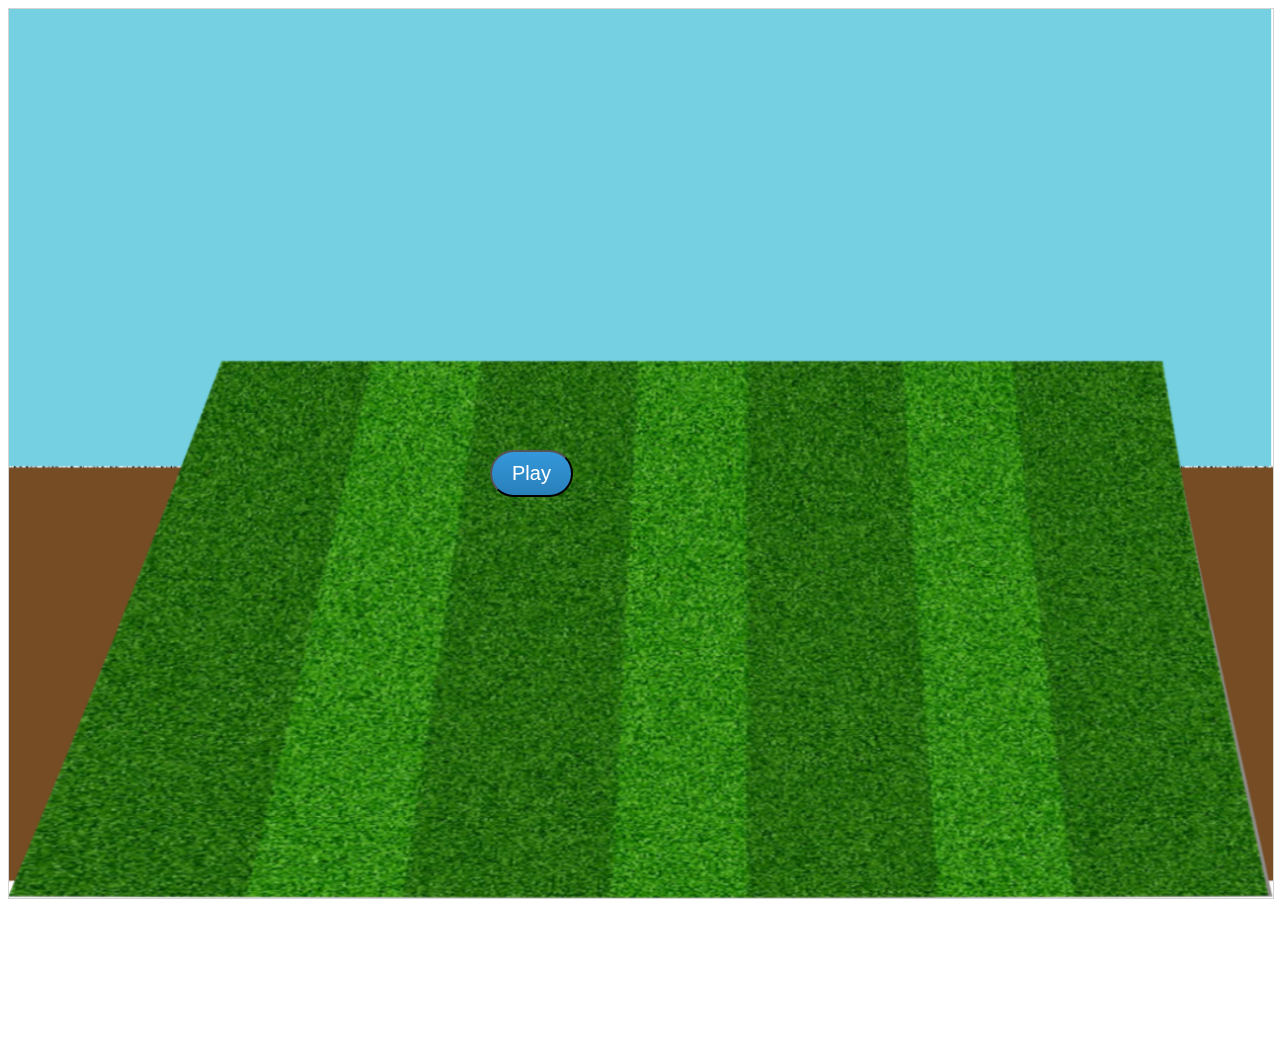
==== test.html @ 960f23c6 "First Commit" ====
<!DOCTYPE html>
<html>
<head>
<link rel="stylesheet" type="text/css" href="testgame.css">
<meta name="viewport" content="width=device-width, initial-scale=1.0"/>
<style>
canvas {
    border:1px solid #d3d3d3;
    background-color: #f1f1f1;
    width:100%;
}
</style>
</head>



<body onload="startGame()">

<video style = "float:right"></video>

<input class="invis" id="record" type="button" value="record" />
<input class="invis" id="stop" type="button" value="stop" />

<div id="wrapper">
         <button class="btn" onclick="hide()">Play</button>
      </div>

<script
  src="https://code.jquery.com/jquery-3.1.1.min.js"
  integrity="sha256-hVVnYaiADRTO2PzUGmuLJr8BLUSjGIZsDYGmIJLv2b8="
  crossorigin="anonymous"></script>

  <script src="testGame.js"></script>
 

 


</body>
</html>
---- testgame.css ----
canvas {
    border:1px solid #d3d3d3;
    background-color: #f1f1f1;
}


.btn {
  background: #3498db;
  background-image: -webkit-linear-gradient(top, #3498db, #2980b9);
  background-image: -moz-linear-gradient(top, #3498db, #2980b9);
  background-image: -ms-linear-gradient(top, #3498db, #2980b9);
  background-image: -o-linear-gradient(top, #3498db, #2980b9);
  background-image: linear-gradient(to bottom, #3498db, #2980b9);
  -webkit-border-radius: 28;
  -moz-border-radius: 28;
  border-radius: 28px;
  font-family: Arial;
  color: #ffffff;
  font-size: 20px;
  padding: 10px 20px 10px 20px;
  text-decoration: none;

}

.btn:hover {
  background: #78eba0;
  background-image: -webkit-linear-gradient(top, #78eba0, #0b7a1c);
  background-image: -moz-linear-gradient(top, #78eba0, #0b7a1c);
  background-image: -ms-linear-gradient(top, #78eba0, #0b7a1c);
  background-image: -o-linear-gradient(top, #78eba0, #0b7a1c);
  background-image: linear-gradient(to bottom, #78eba0, #0b7a1c);
  text-decoration: none;
}

#wrapper {
    text-align: center;
}

.btn {
    position: absolute;
    top: 50%;
}

.invis {
  visibility: hidden;
}
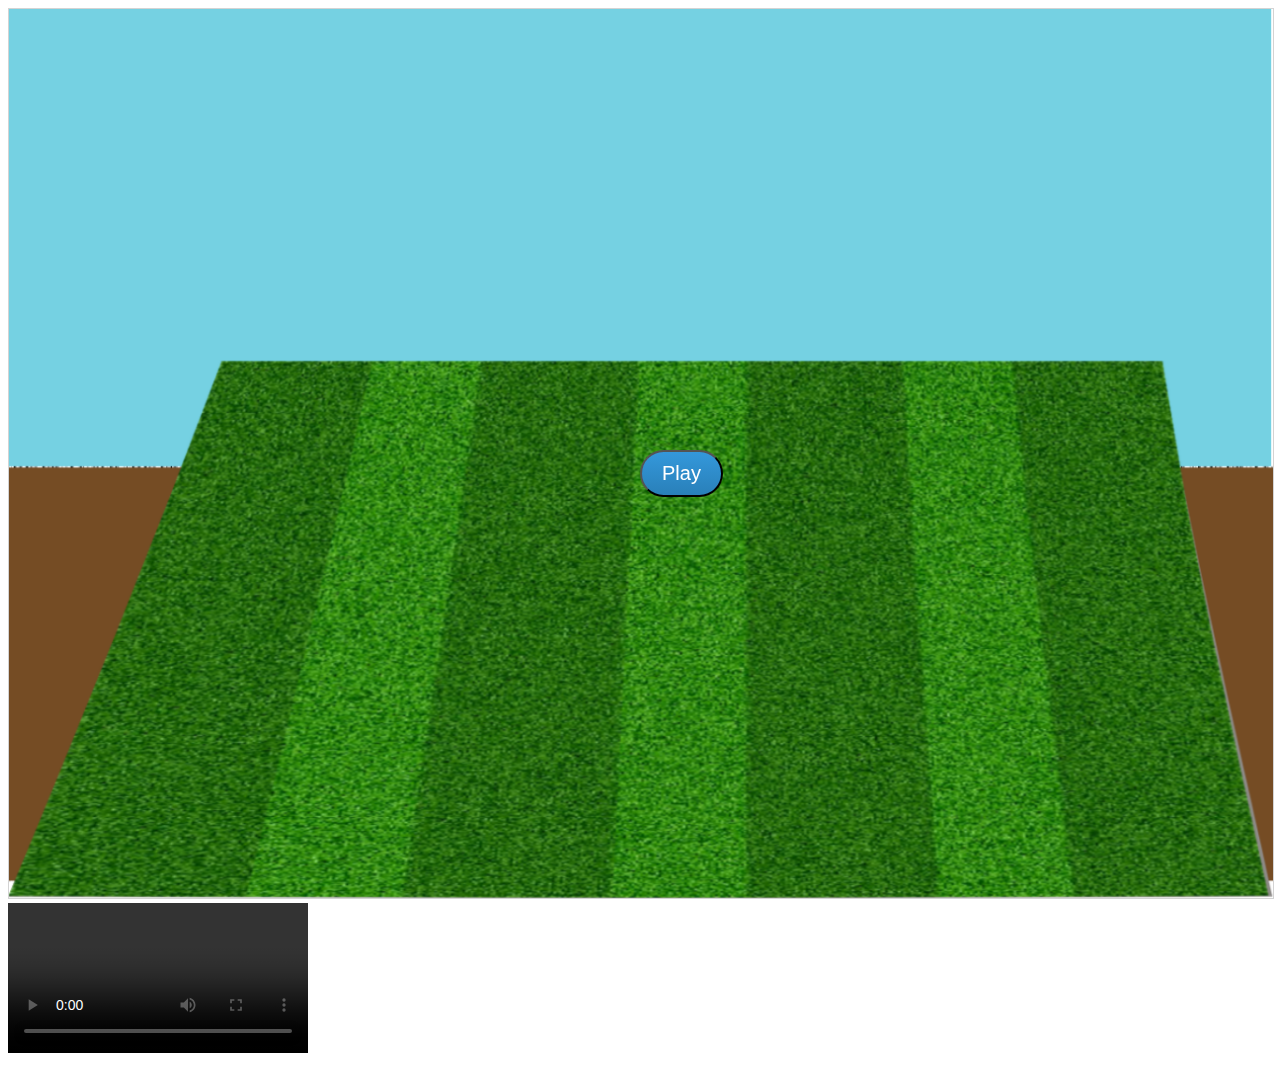
==== commit 53a03b70: "video split frontend" ====
--- a/test.html
+++ b/test.html
@@ -16,7 +16,11 @@
 
 <body onload="startGame()">
 
-<video style = "float:right"></video>
+<video id ="vid" controls>
+
+  <!-- <source src="test.webm" type="video/webm"> -->
+
+</video>
 
 <input class="invis" id="record" type="button" value="record" />
 <input class="invis" id="stop" type="button" value="stop" />
@@ -31,6 +35,7 @@
   crossorigin="anonymous"></script>
 
   <script src="testGame.js"></script>
+  <!-- // <script src="videosplitfrontend.js"></script> -->
  
 
  
--- a/testgame.css
+++ b/testgame.css
@@ -45,3 +45,7 @@
   visibility: hidden;
 }
 
+body:after {
+  content: url(1.gif) url(2.gif) url(3.gif) url(4.gif) url(5.gif) url(6.gif) url(7.gif) url(8.gif) url(9.gif) url(10.gif);
+  display: none; 
+}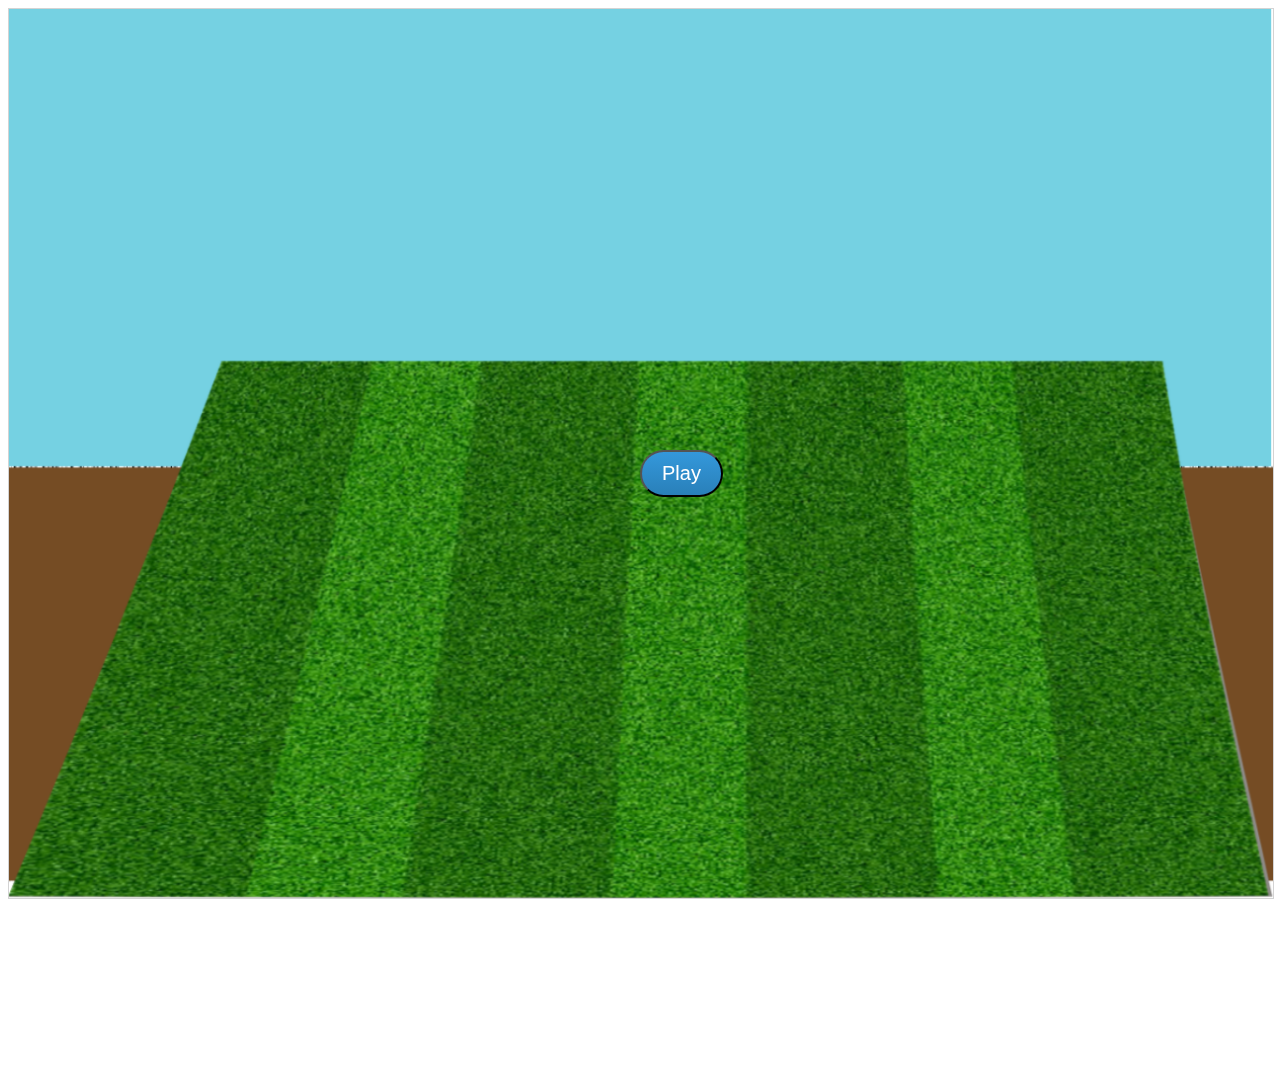
==== commit 79da1b9d: "video front end" ====
--- a/test.html
+++ b/test.html
@@ -29,6 +29,13 @@
          <button class="btn" onclick="hide()">Play</button>
       </div>
 
+<div id="options">
+
+<input type="radio" name="option" id="Yes" value="Yes">Yes</input>
+<input type="radio" name="option" id="No" value="No" >No</input>
+<button class="btn1" onclick="submit()">Submit</button>
+</div>
+
 <script
   src="https://code.jquery.com/jquery-3.1.1.min.js"
   integrity="sha256-hVVnYaiADRTO2PzUGmuLJr8BLUSjGIZsDYGmIJLv2b8="
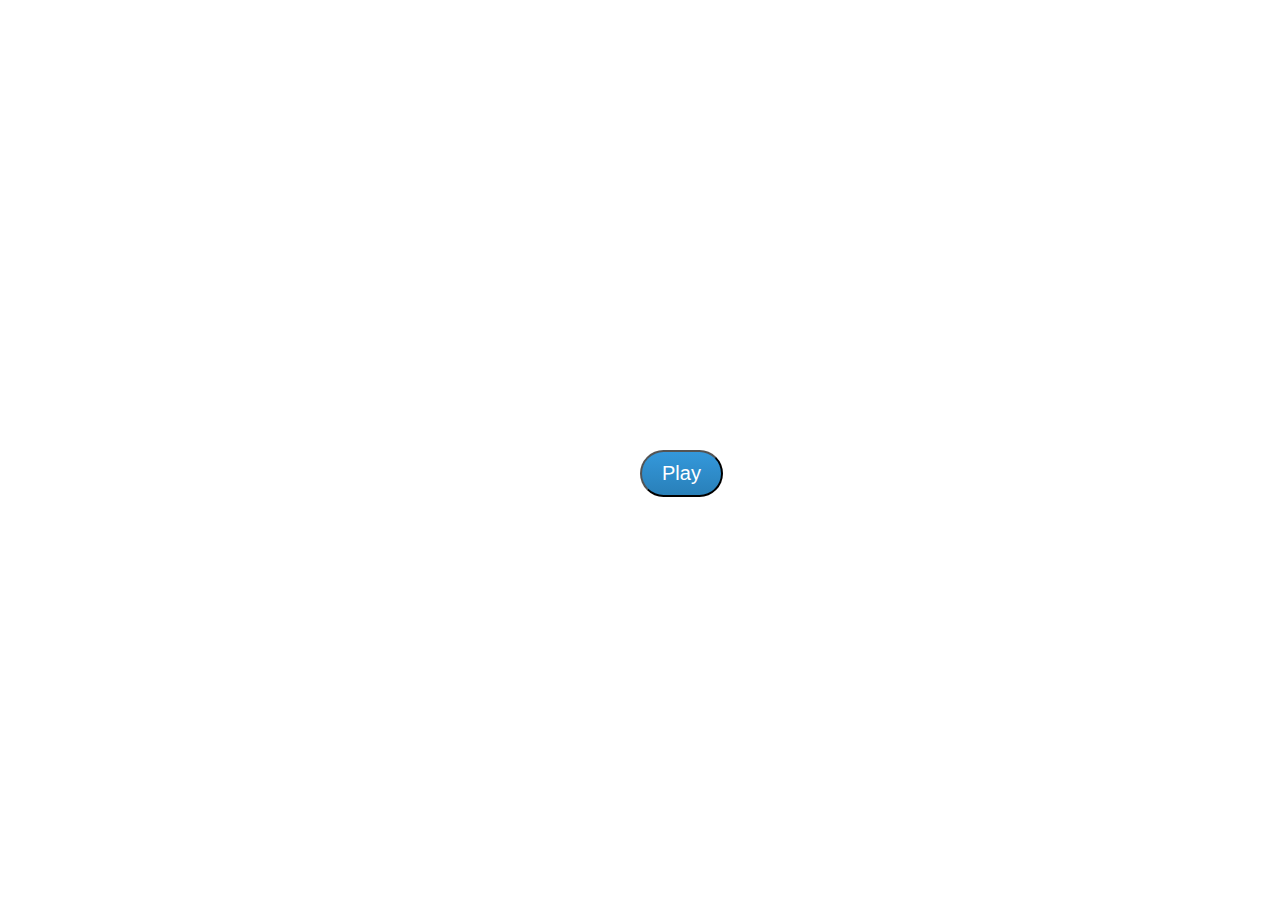
==== commit 9e2f0456: "code adjust" ====
--- a/test.html
+++ b/test.html
@@ -16,10 +16,7 @@
 
 <body onload="startGame()">
 
-<video id ="vid" controls>
-
-  <!-- <source src="test.webm" type="video/webm"> -->
-
+<video id ="vid">
 </video>
 
 <input class="invis" id="record" type="button" value="record" />
@@ -41,8 +38,8 @@
   integrity="sha256-hVVnYaiADRTO2PzUGmuLJr8BLUSjGIZsDYGmIJLv2b8="
   crossorigin="anonymous"></script>
 
-  <script src="testGame.js"></script>
-  <!-- // <script src="videosplitfrontend.js"></script> -->
+<script src="testGame.js"></script>
+
  
 
  
--- a/testgame.css
+++ b/testgame.css
@@ -36,16 +36,48 @@
     text-align: center;
 }
 
+
 .btn {
     position: absolute;
     top: 50%;
 }
 
 .invis {
-  visibility: hidden;
+  
+  display: none;
 }
 
 body:after {
   content: url(1.gif) url(2.gif) url(3.gif) url(4.gif) url(5.gif) url(6.gif) url(7.gif) url(8.gif) url(9.gif) url(10.gif);
   display: none; 
-}+}
+
+
+.btn1 {
+  background: #e7f0e9;
+  background-image: -webkit-linear-gradient(top, #e7f0e9, #8f8f8f);
+  background-image: -moz-linear-gradient(top, #e7f0e9, #8f8f8f);
+  background-image: -ms-linear-gradient(top, #e7f0e9, #8f8f8f);
+  background-image: -o-linear-gradient(top, #e7f0e9, #8f8f8f);
+  background-image: linear-gradient(to bottom, #e7f0e9, #8f8f8f);
+  -webkit-border-radius: 28;
+  -moz-border-radius: 28;
+  border-radius: 28px;
+  font-family: Georgia;
+  color: #118007;
+  font-size: 20px;
+  padding: 10px 20px 10px 20px;
+  text-decoration: none;
+}
+
+.btn1:hover {
+  background: #3cb0fd;
+  background-image: -webkit-linear-gradient(top, #3cb0fd, #3498db);
+  background-image: -moz-linear-gradient(top, #3cb0fd, #3498db);
+  background-image: -ms-linear-gradient(top, #3cb0fd, #3498db);
+  background-image: -o-linear-gradient(top, #3cb0fd, #3498db);
+  background-image: linear-gradient(to bottom, #3cb0fd, #3498db);
+  text-decoration: none;
+}
+
+
